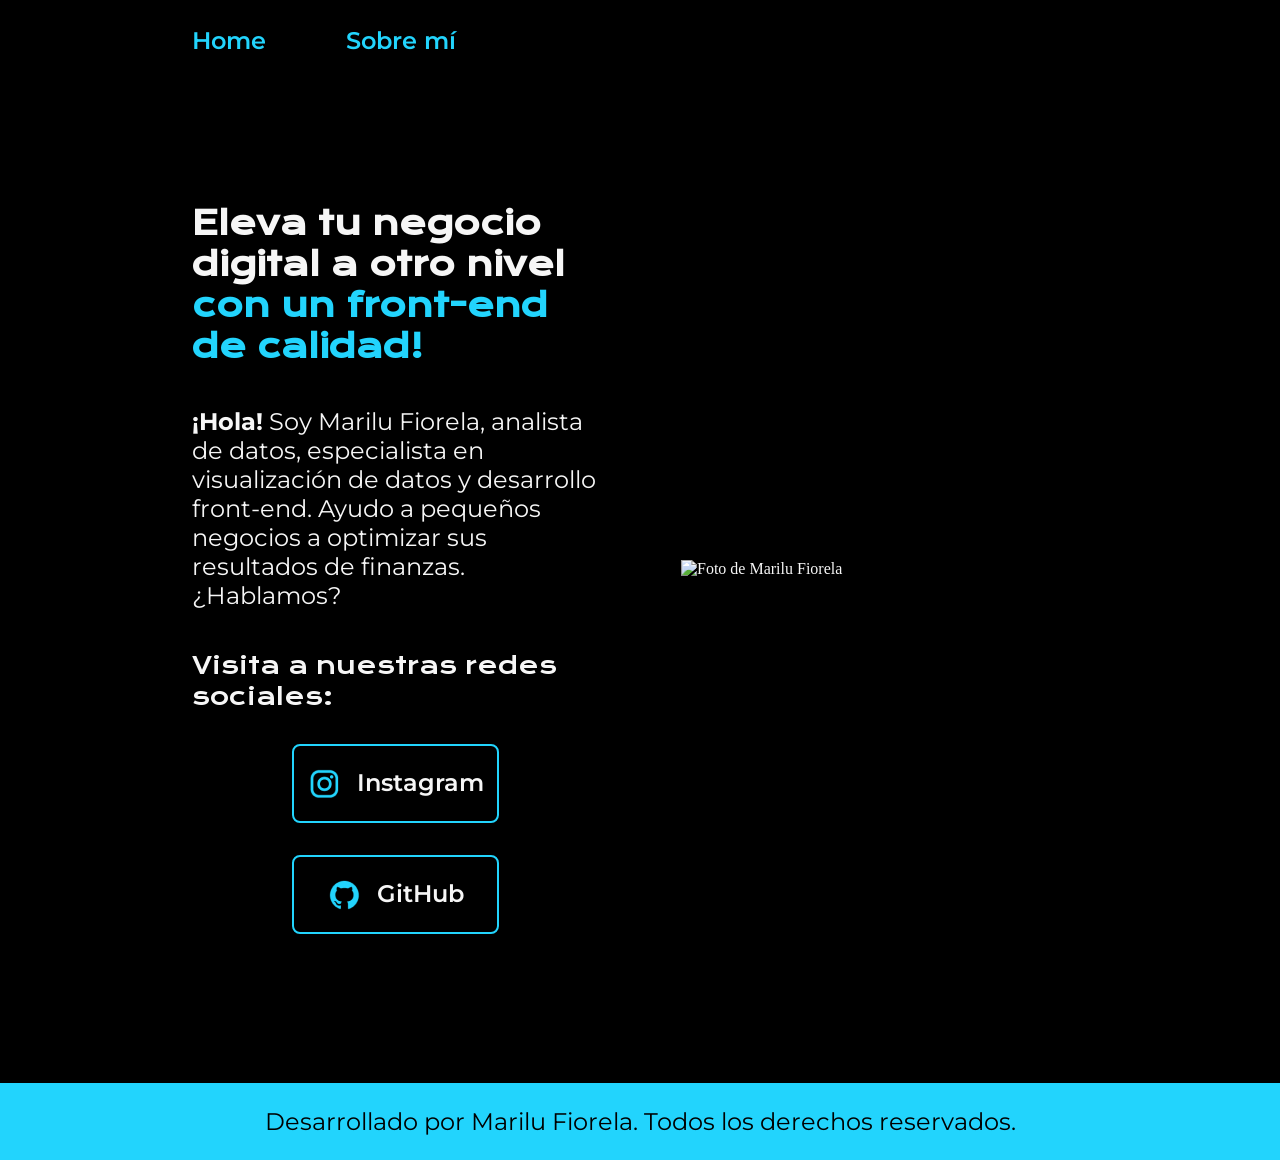
==== index.html @ aa4cae97 "rename Index.html to index.html" ====
<!DOCTYPE html>
<html lang="en">
<head>
    <meta charset="UTF-8">
    <meta name="X-UA-Compatible" content="IE=edge">
    <meta name="viewport" content="width=device-width, initial-scale=1.0">
    <title>Portafolio</title>
    <link rel="stylesheet" href="./styles/style.css">
</head>
<body>
    <header class="header">
        <nav class="header__menu">
            <a class="header__menu__link" href="./index.html">Home</a>
            <a class="header__menu__link" href="./about.html">Sobre mí</a>
        </nav>
    </header>
    <main class="presentación">
        <section class="presentación__contenido">
            <h1 class="presentación__contenido__titulo">
                Eleva tu negocio digital a otro nivel
                <strong class="titulo-destaque">con un front-end de calidad!
                </strong></h1> 
                <p class="presentación__contenido__texto">
                    <strong>¡Hola!</strong> Soy Marilu Fiorela, analista de datos,
                    especialista en visualización de datos y desarrollo front-end.
                    Ayudo a pequeños negocios a optimizar sus resultados de finanzas.
                    ¿Hablamos?
                    
                </p>
                <div class="presentación__enlaces">
                    <h2 class="presentación__enlaces__subtitulo">Visita a nuestras redes sociales:</h2>
                    <a class="presentación__enlaces__link" href="https://instagram.com/">
                        <img src="./assets/instagram.png">Instagram</a>
                    <a class="presentación__enlaces__link" href="https://github.com/">
                        <img src="./assets/github.png">GitHub</a>
                </div>
        </section>
            <img class= "presentación__imagen" src="image.png" alt="Foto de Marilu Fiorela">
    
    </main>
    <footer class="footer">
        <p> Desarrollado por Marilu Fiorela. Todos los derechos reservados.</p> 
    </footer>
</body>
</html>
---- styles/style.css ----
@import url('https://fonts.googleapis.com/css2?family=Krona+One&family=Montserrat:ital,wght@0,100..900;1,100..900&display=swap');



:root {
    --color-primario: #22d4fd;
    --color-secundario: #f6f6f6;
    --color-terciario: #272727;
    --color-cuarternario: #000000;

/* letras cambiar */

    --font-principal: 'Montserrat', sans-serif;
    --font-secundaria: 'Krona One', sans-serif;

}


* {
    padding: 0;
    margin: 0;
}

body{
    background-color: var(--color-cuarternario);
    color: var(--color-secundario);
    box-sizing: border-box;
    font-size: 100%;
    max-width: 100%;
    overflow-x: hidden;
    
}

.header{
    padding: 2% 0% 0% 15%;

}

.header__menu{
    display: flex;
    gap: 80px;

}
.header__menu__link{
    font-family: var(--font-principal);
    font-size: 1.5rem;
    font-weight: 600;
    color: var(--color-primario);
    text-decoration: none;
   
}

.header__menu__link:hover{
    background-color: var(--color-terciario);
    color: var(--color-secundario);
}

.titulo-destaque{
    color: var(--color-primario);
    
}

.presentación{
    display: flex;
    align-items: center;
    padding: 5% 15%;
    justify-content: space-between;
    gap: 82px;
    min-height: 100vh;

}

.presentación__contenido{
    width: 50%;
    display:flex;
    flex-direction: column;
    gap: 40px;

}

.presentación__contenido__titulo{
    font-size: 2rem;
    font-family: var(--font-secundaria);
}

.presentación__contenido__texto{
    font-family: var(--font-principal);
    font-size: 1.5rem;

}

.presentación__enlaces{
    display: flex;
    justify-content: space-between;
    flex-direction: column;
    align-items: center;
    gap: 32px
} 

.presentación__enlaces__subtitulo{
    font-family: var(--font-secundaria);
    font-size: 1.5rem;
    font-weight: 400;
    /*text-align: center; */
}

.presentación__enlaces__link{
    width: 50%;
    text-align: center;
    padding: 21.5px 0;
    border-radius: 8px;
    font-family: var(--font-principal);
    font-size: 1.5rem;
    font-weight: 600;
    color: var(--color-secundario);
    text-decoration: none;
    border: 2px solid var(--color-primario);
    display: flex;
    gap: 16px;
    justify-content: center;

}

.presentación__enlaces__link:hover{
    background-color: var(--color-terciario);
}

.presentación__imagen{
    width: 50%;
    height: auto;
    

}
.footer{
    background-color: var(--color-primario);
    text-align: center;
    padding: 24px;
    font-family: var(--font-principal);
    font-size: 1.5rem;
    font-weight: 400;
    color: var(--color-cuarternario);   
}

@media (max-width: 1260px) {

    body{
        background-color: rgba(103, 105, 105, 0.897);
    }
    
    .header{
        padding: 10%;
    } 

    .header__menu{
        justify-content: center;
    }

    .presentación{
        flex-direction: column-reverse;
        padding: 5%;
        
    }
    .presentación__contenido {
        width: auto;
    }


}
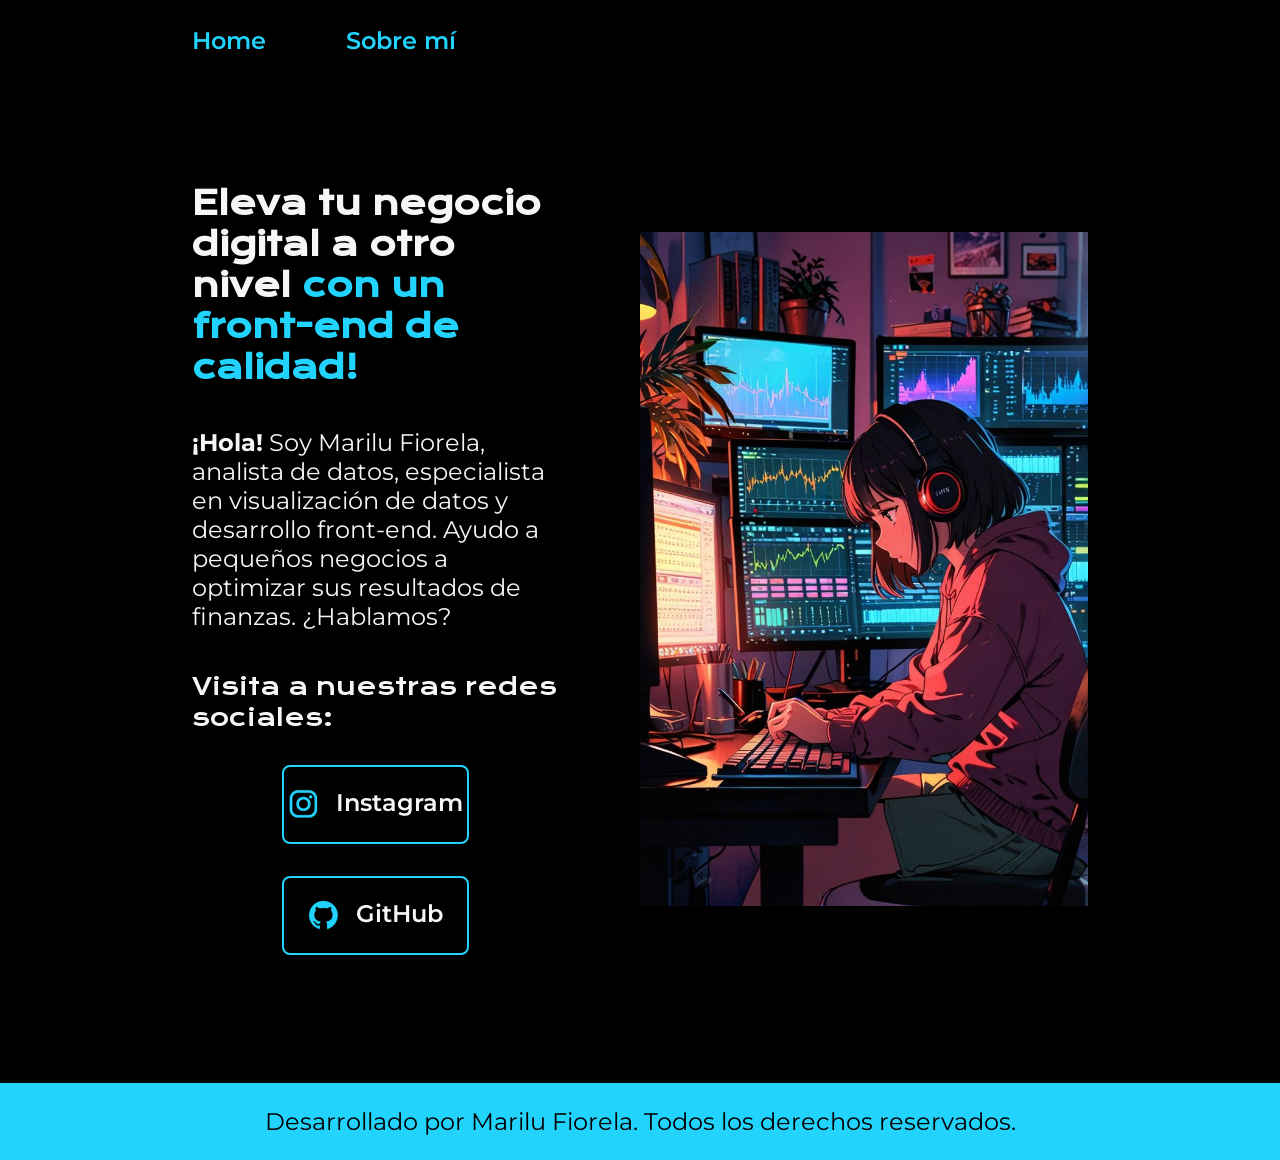
==== commit afba516e: "Rename Image.png to imagen.png and update references" ====
--- a/index.html
+++ b/index.html
@@ -35,7 +35,7 @@
                         <img src="./assets/github.png">GitHub</a>
                 </div>
         </section>
-            <img class= "presentación__imagen" src="image.png" alt="Foto de Marilu Fiorela">
+            <img class= "presentación__imagen" src="imagen.png" alt="Foto de Marilu Fiorela">
     
     </main>
     <footer class="footer">
